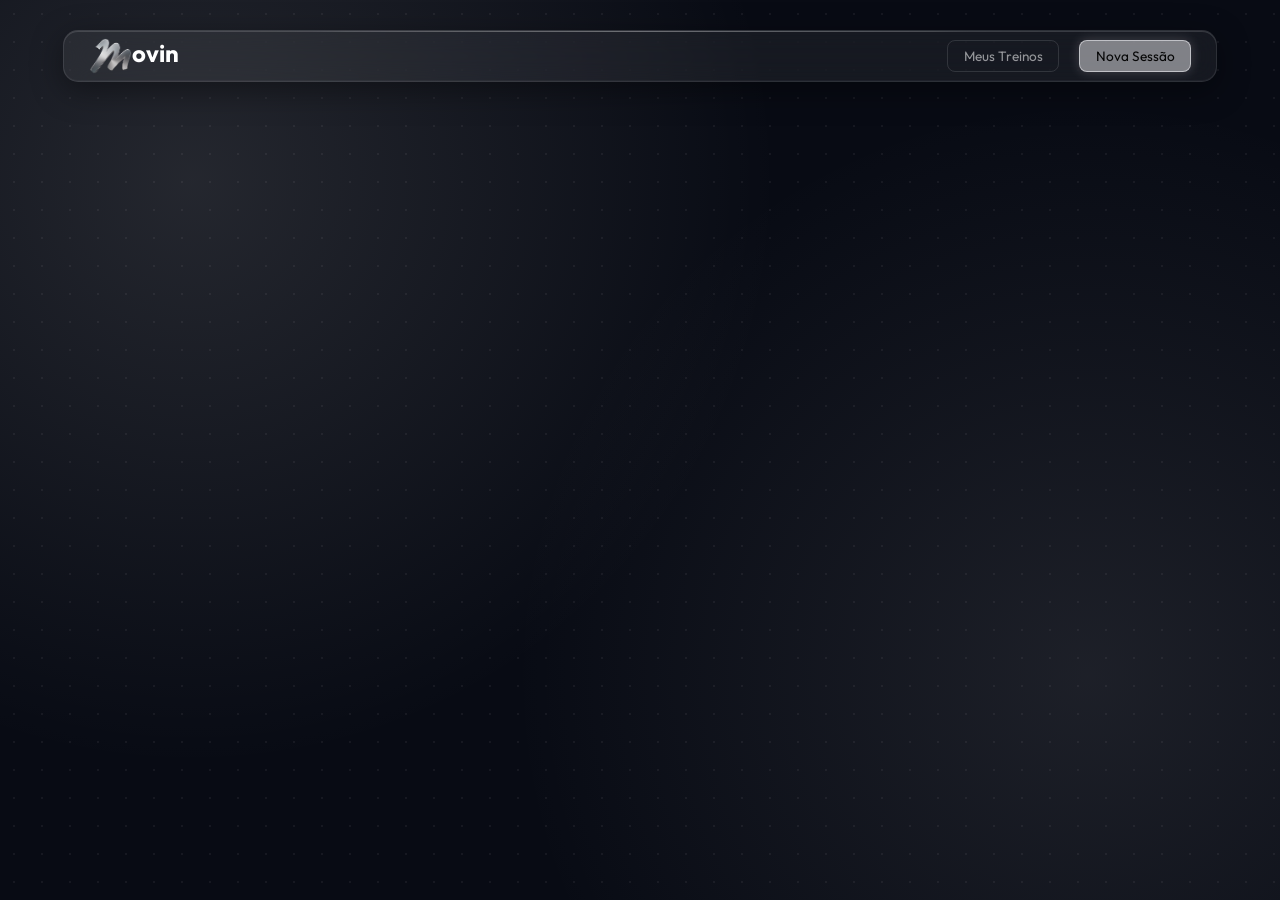
==== FrontEnd/src/NovoTreino.html @ cd40dde0 "feat(frontend): adiciona estrutura base e páginas iniciais" ====
<!DOCTYPE html>
<html lang="PT-BR">
<head>
    <meta charset="UTF-8">
    <meta name="viewport" content="width=device-width, initial-scale=1.0">
    <link rel="stylesheet" href="../style/plano.css" />
    <link rel="stylesheet" href="../style/navbar.css" />
    <title>Novo Plano de Treino</title>
</head>
<body>
     <nav>
            <div class="nav">
                <div class="container_nav">
                    <div class="logo">
                        <img src="../Img/logo movin.png" />
                        <h1>ovin</h1>
                    </div>

                    <div class="link">
                        <a class="button" href="../index.html"
                            >Meus Treinos</a
                        >
                        <a class="button active" href="NovoTreino.html">Nova Sessão</a>
                    </div>
                </div>
            </div>
        </nav>

        <header>
            <section>
                
            </section>
        </header>
    
</body>
</html>
---- FrontEnd/style/plano.css ----
@import url('https://fonts.googleapis.com/css2?family=Outfit:wght@100..900&display=swap');

* {
    padding: 0;
    margin: 0;
    font-family: 'Outfit', sans-serif;

}
html {
    background-color: #080b14;
}

body {
    margin: 0;
    min-height: 100vh;
    background-color: #080b14;
    background-image:
        radial-gradient(circle at 15% 20%, rgba(241, 240, 238, 0.12) 0%, transparent 45%),
        radial-gradient(circle at 85% 75%, rgba(215, 214, 218, 0.1) 0%, transparent 45%),
        radial-gradient(circle, rgba(255, 255, 255, 0.055) 1px, transparent 1px);
    background-size: 100% 100%, 100% 100%, 28px 28px;
}

header{
    width:100%;
    height: 83.5vh;
  display:flex;
  justify-content: center;
  align-items: center;
    padding-top:100px;
    flex-direction:column;
}

header section{ 
display: grid;
grid-template-columns: repeat(3, 1fr);
grid-template-rows: repeat(2, 1fr);
grid-column-gap: 0px;
grid-row-gap: 0px;
width:95%;
height: 80%;
align-items: center;
    justify-items: center;
}
---- FrontEnd/style/navbar.css ----
nav {
    display: flex;
    justify-content: center;
    width: 100%;

    padding: 0px;
    position: fixed;
    margin-top: 30px;
}
.nav {
    background: rgba(255, 255, 255, 0.06);
    backdrop-filter: blur(14px);
    -webkit-backdrop-filter: blur(14px);
    border: 1px solid rgba(255, 255, 255, 0.10);
    box-shadow:
        0 8px 32px rgba(0, 0, 0, 0.4),
        inset 0 1px 0 rgba(255, 255, 255, 0.14),
        inset 0 -1px 0 rgba(255, 255, 255, 0.04);
    width: 90%;
    height: 50px;
    align-items: center;
    display: flex;
    border-radius: 15px;
    position: relative;
}

.nav::before {
    content: '';
    position: absolute;
    top: 0;
    left: 10%;
    right: 10%;
    height: 1px;
    background: linear-gradient(
        90deg,
        transparent,
        rgba(255, 255, 255, 0.25),
        transparent
    );
    border-radius: 50%;
}

nav .container_nav {
    width: 100%;
    display: flex;

    align-items: center;
    justify-content: space-between;
    margin: 10px;
    margin-left: 25px;
    margin-right: 25px;
}
nav .container_nav .logo {
    height: 100%;
    display: flex;
}
nav .container_nav .logo h1 {
    color: white;
}

nav .container_nav .logo img {
    width: 43px;
}

nav .container_nav .link {
    text-align: center;
    height: 100%;
    display: flex;
    gap: 20px;
}
nav .container_nav .link a{
    text-decoration: none;
    color:white;
}

nav .container_nav .link a.button {
    width: 110px;
    height: 30px;
    display: flex;
    border-radius: 8px;
    border: 1px solid rgba(255, 255, 255, 0.12);
    justify-content: center;
    align-items: center;
    background: transparent;
    color: rgba(255, 255, 255, 0.55);
    font-size: 0.85rem;
    transition: border-color 0.2s ease, color 0.2s ease, background 0.2s ease;
}

nav .container_nav .link a.button:hover {
    border-color: rgba(247, 247, 248, 0.5);
    color: rgba(0, 0, 0, 0.9);
    background: rgba(255, 254, 254, 0.904);
    font-weight: bold;
}

nav .container_nav .link a.active:hover {
    border-color: rgba(247, 247, 248, 0.5);
    color: rgba(255, 255, 255, 0.9);
    background: rgba(216, 216, 219, 0.274);
}

nav .container_nav .link a.active {
    border-color: rgba(236, 236, 241, 0.6);
    background: rgba(246, 246, 248, 0.473);
    color: rgba(0, 0, 0, 0.95);
    box-shadow: 0 0 12px rgba(245, 242, 242, 0.2);
}
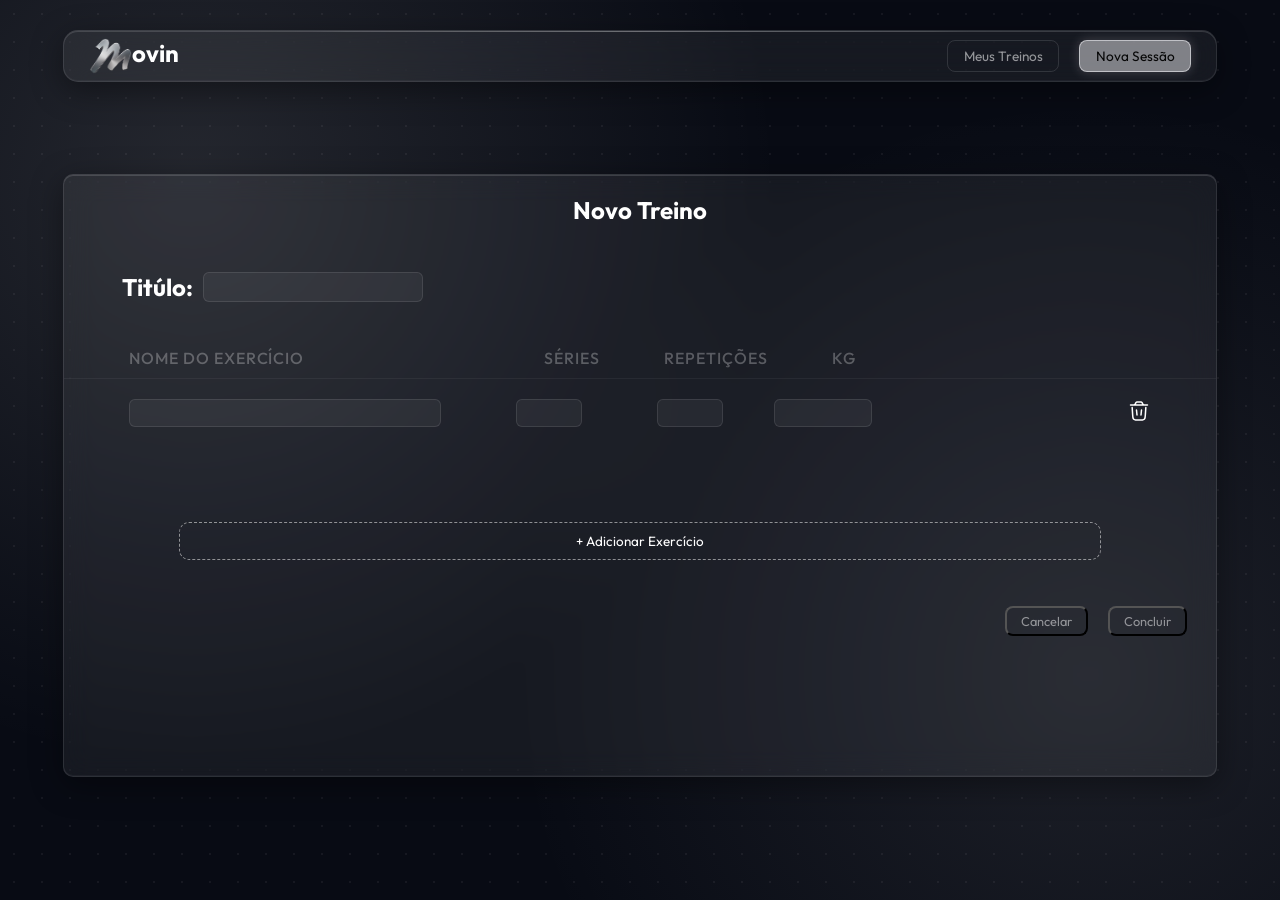
==== commit 2679b826: "feat: Realização da tela de Novo Treino e chamadas apis" ====
--- a/FrontEnd/src/NovoTreino.html
+++ b/FrontEnd/src/NovoTreino.html
@@ -1,14 +1,14 @@
-<!DOCTYPE html>
+<!doctype html>
 <html lang="PT-BR">
-<head>
-    <meta charset="UTF-8">
-    <meta name="viewport" content="width=device-width, initial-scale=1.0">
-    <link rel="stylesheet" href="../style/plano.css" />
-    <link rel="stylesheet" href="../style/navbar.css" />
-    <title>Novo Plano de Treino</title>
-</head>
-<body>
-     <nav>
+    <head>
+        <meta charset="UTF-8" />
+        <meta name="viewport" content="width=device-width, initial-scale=1.0" />
+        <link rel="stylesheet" href="../style/plano.css" />
+        <link rel="stylesheet" href="../style/navbar.css" />
+        <title>Novo Plano de Treino</title>
+    </head>
+    <body>
+        <nav>
             <div class="nav">
                 <div class="container_nav">
                     <div class="logo">
@@ -17,10 +17,10 @@
                     </div>
 
                     <div class="link">
-                        <a class="button" href="../index.html"
-                            >Meus Treinos</a
+                        <a class="button" href="../index.html">Meus Treinos</a>
+                        <a class="button active" href="NovoTreino.html"
+                            >Nova Sessão</a
                         >
-                        <a class="button active" href="NovoTreino.html">Nova Sessão</a>
                     </div>
                 </div>
             </div>
@@ -28,9 +28,49 @@
 
         <header>
             <section>
-                
+                <div class="container_new">
+                    <h1>Novo Treino</h1>
+
+                    <div class="rowtitle">
+                        <h1>Titúlo:</h1>
+                        <input class="new_exercice"type="text" />
+                    </div>
+                    <form class="rowinput">
+                        <div class="new-table-header">
+                            <span>Nome do Exercício</span>
+                            <div class="row">
+                                <span>Séries</span>
+                                <span>Repetições</span>
+                                <span>Kg</span>
+                            </div>
+                            <span></span>
+                        </div>
+                        <div class="rowtext">
+                            <div class="armazen_input">
+                            <input class="name new_exercice" type="text" />
+                    
+                            <input class="serie new_exercice" type="text" />
+                      
+                            <input class="reps new_exercice" type="text" />
+
+                            <input class="kg new_exercice" type="text" />
+                            </div>
+                            <div class="stash_button">
+                                <svg xmlns="http://www.w3.org/2000/svg" width="24" height="24" viewBox="0 0 24 24" fill="none"><path fill-rule="evenodd" clip-rule="evenodd" d="M10.3094 2.25002H13.6908C13.9072 2.24988 14.0957 2.24976 14.2737 2.27819C14.977 2.39049 15.5856 2.82915 15.9146 3.46084C15.9978 3.62073 16.0573 3.79961 16.1256 4.00494L16.2373 4.33984C16.2562 4.39653 16.2616 4.41258 16.2661 4.42522C16.4413 4.90933 16.8953 5.23659 17.4099 5.24964C17.4235 5.24998 17.44 5.25004 17.5001 5.25004H20.5001C20.9143 5.25004 21.2501 5.58582 21.2501 6.00004C21.2501 6.41425 20.9143 6.75004 20.5001 6.75004H3.5C3.08579 6.75004 2.75 6.41425 2.75 6.00004C2.75 5.58582 3.08579 5.25004 3.5 5.25004H6.50008C6.56013 5.25004 6.5767 5.24998 6.59023 5.24964C7.10488 5.23659 7.55891 4.90936 7.73402 4.42524C7.73863 4.41251 7.74392 4.39681 7.76291 4.33984L7.87452 4.00496C7.94281 3.79964 8.00233 3.62073 8.08559 3.46084C8.41453 2.82915 9.02313 2.39049 9.72643 2.27819C9.90445 2.24976 10.093 2.24988 10.3094 2.25002ZM9.00815 5.25004C9.05966 5.14902 9.10531 5.04404 9.14458 4.93548C9.1565 4.90251 9.1682 4.86742 9.18322 4.82234L9.28302 4.52292C9.37419 4.24941 9.39519 4.19363 9.41601 4.15364C9.52566 3.94307 9.72853 3.79686 9.96296 3.75942C10.0075 3.75231 10.067 3.75004 10.3553 3.75004H13.6448C13.9331 3.75004 13.9927 3.75231 14.0372 3.75942C14.2716 3.79686 14.4745 3.94307 14.5842 4.15364C14.605 4.19363 14.626 4.2494 14.7171 4.52292L14.8169 4.82216L14.8556 4.9355C14.8949 5.04405 14.9405 5.14902 14.992 5.25004H9.00815Z" fill="currentColor"/><path d="M5.91509 8.45015C5.88754 8.03685 5.53016 7.72415 5.11686 7.7517C4.70357 7.77925 4.39086 8.13663 4.41841 8.54993L4.88186 15.5017C4.96736 16.7844 5.03642 17.8205 5.19839 18.6336C5.36679 19.4789 5.65321 20.185 6.2448 20.7385C6.8364 21.2919 7.55995 21.5308 8.4146 21.6425C9.23662 21.7501 10.275 21.7501 11.5606 21.75H12.4395C13.7251 21.7501 14.7635 21.7501 15.5856 21.6425C16.4402 21.5308 17.1638 21.2919 17.7554 20.7385C18.347 20.185 18.6334 19.4789 18.8018 18.6336C18.9638 17.8206 19.0328 16.7844 19.1183 15.5017L19.5818 8.54993C19.6093 8.13663 19.2966 7.77925 18.8833 7.7517C18.47 7.72415 18.1126 8.03685 18.0851 8.45015L17.6251 15.3493C17.5353 16.6971 17.4713 17.6349 17.3307 18.3406C17.1943 19.025 17.004 19.3873 16.7306 19.6431C16.4572 19.8989 16.083 20.0647 15.391 20.1552C14.6776 20.2485 13.7376 20.25 12.3868 20.25H11.6134C10.2626 20.25 9.32255 20.2485 8.60915 20.1552C7.91715 20.0647 7.54299 19.8989 7.26958 19.6431C6.99617 19.3873 6.80583 19.025 6.66948 18.3406C6.52892 17.6349 6.46489 16.6971 6.37503 15.3493L5.91509 8.45015Z" fill="currentColor"/><path d="M9.42546 10.2538C9.83762 10.2125 10.2052 10.5133 10.2464 10.9254L10.7464 15.9254C10.7876 16.3376 10.4869 16.7051 10.0747 16.7463C9.66256 16.7875 9.29503 16.4868 9.25381 16.0747L8.75381 11.0747C8.7126 10.6625 9.01331 10.295 9.42546 10.2538Z" fill="currentColor"/><path d="M14.5747 10.2538C14.9869 10.295 15.2876 10.6625 15.2464 11.0747L14.7464 16.0747C14.7052 16.4868 14.3376 16.7875 13.9255 16.7463C13.5133 16.7051 13.2126 16.3376 13.2538 15.9254L13.7538 10.9254C13.795 10.5133 14.1626 10.2125 14.5747 10.2538Z" fill="currentColor"/></svg>
+                            </div>
+                        </div>
+                    </form>
+                    <div class="new_button_exercise">
+                    <button class="btn-new-exercise" id="btnAddExercise">+ Adicionar Exercício</button>
+                </div>
+                <div class="container_button">
+                    <button class="new-btn-close">Cancelar</button>
+                    <button class="new-btn-save">Concluir</button>
+                </div>
+                </div>
             </section>
         </header>
-    
-</body>
-</html>+        <script src="../Js/api.js"></script>
+        <script src="../Js/novoTreino.js"></script>
+    </body>
+</html>
--- a/FrontEnd/style/plano.css
+++ b/FrontEnd/style/plano.css
@@ -4,7 +4,6 @@
     padding: 0;
     margin: 0;
     font-family: 'Outfit', sans-serif;
-
 }
 html {
     background-color: #080b14;
@@ -15,30 +14,270 @@
     min-height: 100vh;
     background-color: #080b14;
     background-image:
-        radial-gradient(circle at 15% 20%, rgba(241, 240, 238, 0.12) 0%, transparent 45%),
-        radial-gradient(circle at 85% 75%, rgba(215, 214, 218, 0.1) 0%, transparent 45%),
+        radial-gradient(
+            circle at 15% 20%,
+            rgba(241, 240, 238, 0.12) 0%,
+            transparent 45%
+        ),
+        radial-gradient(
+            circle at 85% 75%,
+            rgba(215, 214, 218, 0.1) 0%,
+            transparent 45%
+        ),
         radial-gradient(circle, rgba(255, 255, 255, 0.055) 1px, transparent 1px);
-    background-size: 100% 100%, 100% 100%, 28px 28px;
-}
-
-header{
-    width:100%;
+    background-size:
+        100% 100%,
+        100% 100%,
+        28px 28px;
+}
+
+header {
+    width: 100%;
     height: 83.5vh;
-  display:flex;
-  justify-content: center;
-  align-items: center;
-    padding-top:100px;
-    flex-direction:column;
-}
-
-header section{ 
-display: grid;
-grid-template-columns: repeat(3, 1fr);
-grid-template-rows: repeat(2, 1fr);
-grid-column-gap: 0px;
-grid-row-gap: 0px;
-width:95%;
-height: 80%;
-align-items: center;
-    justify-items: center;
-}
+    display: flex;
+    justify-content: center;
+    align-items: center;
+    padding-top: 100px;
+    flex-direction: column;
+}
+
+header section {
+    width: 90%;
+    height: 80%;
+    border-radius: 10px;
+    background: rgba(255, 255, 255, 0.06);
+    backdrop-filter: blur(14px);
+    -webkit-backdrop-filter: blur(14px);
+    border: 1px solid rgba(255, 255, 255, 0.1);
+    box-shadow:
+        0 8px 32px rgba(0, 0, 0, 0.4),
+        inset 0 1px 0 rgba(255, 255, 255, 0.14),
+        inset 0 -1px 0 rgba(255, 255, 255, 0.04);
+}
+
+header section div.container_new {
+    width: 100%;
+    height: 95%;
+    display: flex;
+    flex-direction: column;
+    align-items: center;
+    padding-top: 20px;
+    gap: 20px;
+    color: white;
+    justify-content: space-between;
+}
+header section div.container_new div.rowtitle {
+    width: 90%;
+    display: flex;
+    gap: 10px;
+}
+form.rowinput {
+    width: 100%;
+}
+form.rowinput div.new-table-header {
+    padding: 0 65px 10px;
+    color: rgba(255, 255, 255, 0.28);
+    font-size: 1rem;
+    font-weight: 500;
+    letter-spacing: 0.06em;
+    text-transform: uppercase;
+    border-bottom: 1px solid rgba(255, 255, 255, 0.05);
+    margin-bottom: 6px;
+    display: flex;
+    gap: 15rem;
+}
+div.stash_button:hover {
+    color: red;
+    cursor: pointer;
+    transition: 0.4s;
+}
+form.rowinput div.new-table-header div.row {
+    display: flex;
+    flex-direction: row;
+    gap: 4rem;
+}
+form.rowinput div.rowtext {
+    display: flex;
+    margin: 0 65px 0px;
+    justify-content: space-between;
+    margin-top: 20px;
+}
+input.new_exercice {
+    background: rgba(255, 255, 255, 0.05);
+    border: 1px solid rgba(255, 255, 255, 0.1);
+    border-radius: 6px;
+    color: rgba(255, 255, 255, 0.85);
+    padding: 4px 8px;
+    font-size: 0.86rem;
+    font-family: 'Outfit', sans-serif;
+    outline: none;
+    transition:
+        border-color 0.2s ease,
+        background 0.2s ease;
+}
+
+form.rowinput div.rowtext div.armazen_input {
+    width: 100%;
+}
+
+form.rowinput div.rowtext input.name {
+    width: 29.5%;
+}
+
+form.rowinput div.rowtext input.serie,
+input.reps {
+    width: 3rem;
+    margin-left: 4.5rem;
+}
+
+form.rowinput div.rowtext input.kg {
+    width: 5rem;
+    margin-left: 3rem;
+}
+
+form.rowinput div.rowtext input.serie,
+input.reps,
+input.kg,
+input::placeholder {
+    text-align: center;
+}
+div.new_button_exercise {
+    width: 100%;
+    display: flex;
+    justify-content: center;
+    margin-top: 40px;
+}
+.btn-new-exercise {
+    width: 80%;
+    margin-top: 8px;
+    padding: 10px;
+    background: transparent;
+    border: 1px dashed rgba(248, 247, 247, 0.527);
+    border-radius: 10px;
+    color: rgb(255, 255, 255);
+    font-size: 0.84rem;
+    font-family: 'Outfit', sans-serif;
+    cursor: pointer;
+    transition: all 0.2s ease;
+    text-align: center;
+    display: flex;
+    justify-content: center;
+}
+.btn-new-exercise:hover {
+    border-color: rgba(233, 234, 240, 0.4);
+    background: rgba(208, 208, 211, 0.05);
+    color: rgba(255, 255, 255, 0.65);
+}
+
+div.container_button {
+    width: 95%;
+    height: 10rem;
+    display: flex;
+    justify-content: end;
+    gap: 20px;
+}
+div.container_button button {
+    padding: 5px 14px;
+    height: 30px;
+    border-radius: 8px;
+    border: 1px solid rgba(250, 246, 246, 0.877) 7;
+    background: transparent;
+    color: rgba(255, 255, 255, 0.5);
+    font-size: 0.8rem;
+    cursor: pointer;
+    transition: all 0.2s ease;
+    font-family: 'Outfit', sans-serif;
+}
+div.container_button button:hover {
+    border-color: rgba(245, 245, 248, 0.45);
+    background: rgba(189, 189, 190, 0.08);
+    color: rgba(255, 255, 255, 0.85);
+}
+
+/* ── Responsivo ─────────────────────────────────────── */
+
+/* Tablet */
+@media (max-width: 900px) {
+    header {
+        height: auto;
+        padding-bottom: 40px;
+    }
+    header section {
+        height: auto;
+    }
+    header section div.container_new {
+        height: auto;
+    }
+    form.rowinput div.new-table-header {
+        gap: 7rem;
+        padding: 0 28px 10px;
+        font-size: 0.75rem;
+    }
+    form.rowinput div.new-table-header div.row {
+        gap: 2.2rem;
+    }
+    form.rowinput div.rowtext {
+        margin: 14px 28px 0;
+    }
+    form.rowinput div.rowtext input.name {
+        width: 32%;
+    }
+    form.rowinput div.rowtext input.serie,
+    form.rowinput div.rowtext input.reps {
+        width: 2.5rem;
+        margin-left: 1.6rem;
+    }
+    form.rowinput div.rowtext input.kg {
+        width: 3.5rem;
+        margin-left: 1.2rem;
+    }
+    div.container_button {
+        height: auto;
+        padding-bottom: 16px;
+    }
+}
+
+/* Mobile */
+@media (max-width: 600px) {
+    header {
+        padding-top: 80px;
+    }
+    header section {
+        width: 96%;
+    }
+    header section div.container_new div.rowtitle h1 {
+        font-size: 0.9rem;
+        white-space: nowrap;
+    }
+    form.rowinput div.new-table-header {
+        gap: 2.2rem;
+        padding: 0 14px 10px;
+        font-size: 0.60rem;
+        letter-spacing: 0.03em;
+    }
+    form.rowinput div.new-table-header div.row {
+        gap: 0.7rem;
+    }
+    form.rowinput div.rowtext {
+        margin: 10px 14px 0;
+    }
+    form.rowinput div.rowtext input.name {
+        width: 28%;
+    }
+    form.rowinput div.rowtext input.serie,
+    form.rowinput div.rowtext input.reps {
+        width: 2rem;
+        margin-left: 0.4rem;
+    }
+    form.rowinput div.rowtext input.kg {
+        width: 2.5rem;
+        margin-left: 0.3rem;
+    }
+    div.new_button_exercise {
+        margin-top: 20px;
+    }
+    div.container_button {
+        height: auto;
+        padding-bottom: 16px;
+    }
+}
--- a/FrontEnd/style/navbar.css
+++ b/FrontEnd/style/navbar.css
@@ -105,4 +105,30 @@
     background: rgba(246, 246, 248, 0.473);
     color: rgba(0, 0, 0, 0.95);
     box-shadow: 0 0 12px rgba(245, 242, 242, 0.2);
+}
+
+/* ── Responsivo ─────────────────────────────────────── */
+@media (max-width: 560px) {
+    nav {
+        margin-top: 16px;
+    }
+    .nav {
+        width: 94%;
+        height: 44px;
+    }
+    nav .container_nav {
+        margin-left: 14px;
+        margin-right: 14px;
+    }
+    nav .container_nav .logo img {
+        width: 34px;
+    }
+    nav .container_nav .link {
+        gap: 10px;
+    }
+    nav .container_nav .link a.button {
+        width: 84px;
+        font-size: 0.75rem;
+        height: 26px;
+    }
 }
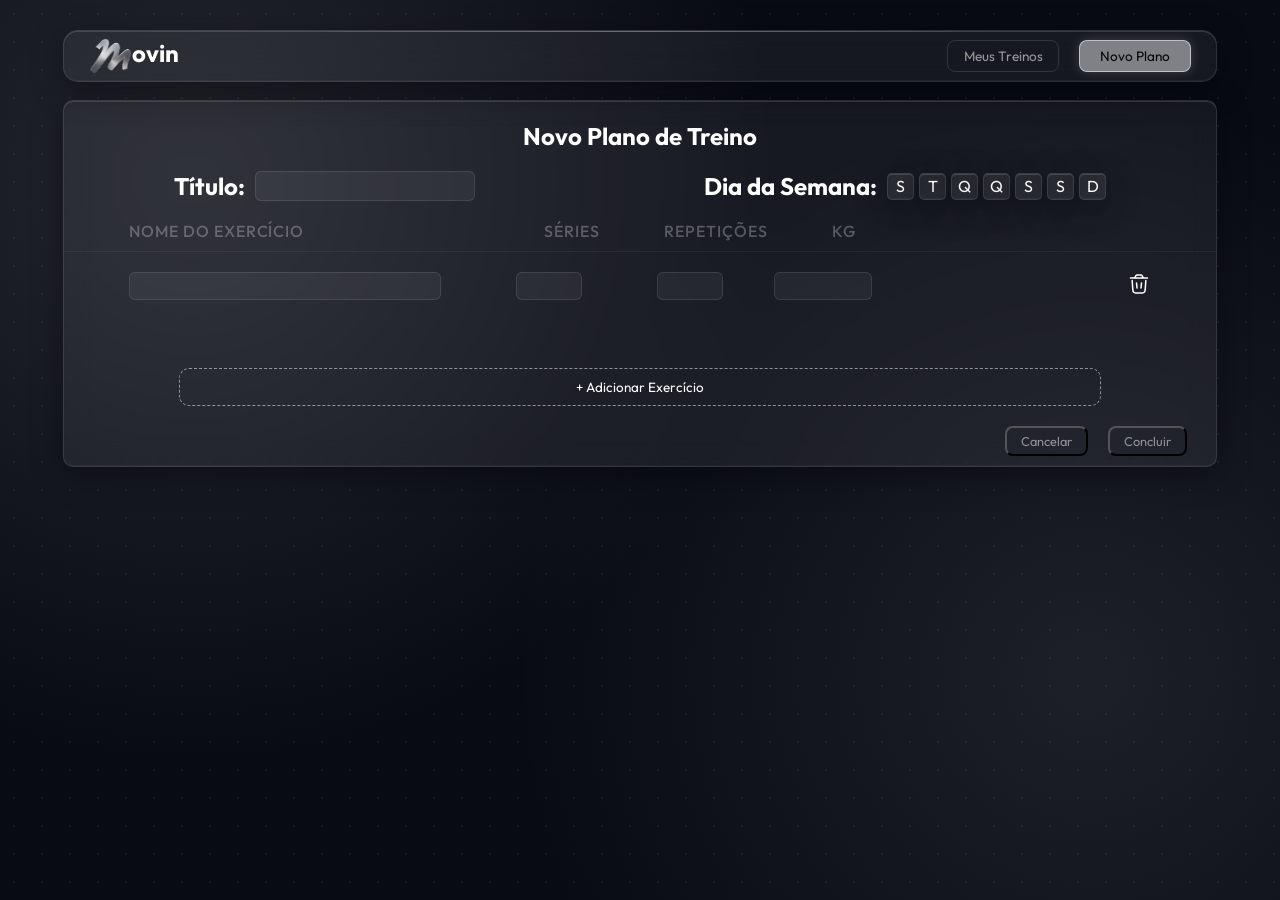
==== commit 78b954d4: "feature(realização das novas consições de titulo e ajuste na responsividade" ====
--- a/FrontEnd/src/NovoTreino.html
+++ b/FrontEnd/src/NovoTreino.html
@@ -19,7 +19,7 @@
                     <div class="link">
                         <a class="button" href="../index.html">Meus Treinos</a>
                         <a class="button active" href="NovoTreino.html"
-                            >Nova Sessão</a
+                            >Novo Plano</a
                         >
                     </div>
                 </div>
@@ -29,11 +29,25 @@
         <header>
             <section>
                 <div class="container_new">
-                    <h1>Novo Treino</h1>
+                    <h1>Novo Plano de Treino</h1>
 
                     <div class="rowtitle">
-                        <h1>Titúlo:</h1>
-                        <input class="new_exercice"type="text" />
+                        <div class="first_option">
+                            <h1>Título:</h1>
+                            <input class="new_exercice" type="text" />
+                        </div>
+                        <div class="second_option">
+                            <h1>Dia da Semana:</h1>
+                            <div class="day_week">
+                                <div data-day="Segunda-Feira">S</div>
+                                <div data-day="Terça-Feira">T</div>
+                                <div data-day="Quarta-Feira">Q</div>
+                                <div data-day="Quinta-Feira">Q</div>
+                                <div data-day="Sexta-Feira">S</div>
+                                <div data-day="Sábado">S</div>
+                                <div data-day="Domingo">D</div>
+                            </div>
+                        </div>
                     </div>
                     <form class="rowinput">
                         <div class="new-table-header">
@@ -47,26 +61,53 @@
                         </div>
                         <div class="rowtext">
                             <div class="armazen_input">
-                            <input class="name new_exercice" type="text" />
-                    
-                            <input class="serie new_exercice" type="text" />
-                      
-                            <input class="reps new_exercice" type="text" />
+                                <input class="name new_exercice" type="text" />
 
-                            <input class="kg new_exercice" type="text" />
+                                <input class="serie new_exercice" type="text" />
+
+                                <input class="reps new_exercice" type="text" />
+
+                                <input class="kg new_exercice" type="text" />
                             </div>
                             <div class="stash_button">
-                                <svg xmlns="http://www.w3.org/2000/svg" width="24" height="24" viewBox="0 0 24 24" fill="none"><path fill-rule="evenodd" clip-rule="evenodd" d="M10.3094 2.25002H13.6908C13.9072 2.24988 14.0957 2.24976 14.2737 2.27819C14.977 2.39049 15.5856 2.82915 15.9146 3.46084C15.9978 3.62073 16.0573 3.79961 16.1256 4.00494L16.2373 4.33984C16.2562 4.39653 16.2616 4.41258 16.2661 4.42522C16.4413 4.90933 16.8953 5.23659 17.4099 5.24964C17.4235 5.24998 17.44 5.25004 17.5001 5.25004H20.5001C20.9143 5.25004 21.2501 5.58582 21.2501 6.00004C21.2501 6.41425 20.9143 6.75004 20.5001 6.75004H3.5C3.08579 6.75004 2.75 6.41425 2.75 6.00004C2.75 5.58582 3.08579 5.25004 3.5 5.25004H6.50008C6.56013 5.25004 6.5767 5.24998 6.59023 5.24964C7.10488 5.23659 7.55891 4.90936 7.73402 4.42524C7.73863 4.41251 7.74392 4.39681 7.76291 4.33984L7.87452 4.00496C7.94281 3.79964 8.00233 3.62073 8.08559 3.46084C8.41453 2.82915 9.02313 2.39049 9.72643 2.27819C9.90445 2.24976 10.093 2.24988 10.3094 2.25002ZM9.00815 5.25004C9.05966 5.14902 9.10531 5.04404 9.14458 4.93548C9.1565 4.90251 9.1682 4.86742 9.18322 4.82234L9.28302 4.52292C9.37419 4.24941 9.39519 4.19363 9.41601 4.15364C9.52566 3.94307 9.72853 3.79686 9.96296 3.75942C10.0075 3.75231 10.067 3.75004 10.3553 3.75004H13.6448C13.9331 3.75004 13.9927 3.75231 14.0372 3.75942C14.2716 3.79686 14.4745 3.94307 14.5842 4.15364C14.605 4.19363 14.626 4.2494 14.7171 4.52292L14.8169 4.82216L14.8556 4.9355C14.8949 5.04405 14.9405 5.14902 14.992 5.25004H9.00815Z" fill="currentColor"/><path d="M5.91509 8.45015C5.88754 8.03685 5.53016 7.72415 5.11686 7.7517C4.70357 7.77925 4.39086 8.13663 4.41841 8.54993L4.88186 15.5017C4.96736 16.7844 5.03642 17.8205 5.19839 18.6336C5.36679 19.4789 5.65321 20.185 6.2448 20.7385C6.8364 21.2919 7.55995 21.5308 8.4146 21.6425C9.23662 21.7501 10.275 21.7501 11.5606 21.75H12.4395C13.7251 21.7501 14.7635 21.7501 15.5856 21.6425C16.4402 21.5308 17.1638 21.2919 17.7554 20.7385C18.347 20.185 18.6334 19.4789 18.8018 18.6336C18.9638 17.8206 19.0328 16.7844 19.1183 15.5017L19.5818 8.54993C19.6093 8.13663 19.2966 7.77925 18.8833 7.7517C18.47 7.72415 18.1126 8.03685 18.0851 8.45015L17.6251 15.3493C17.5353 16.6971 17.4713 17.6349 17.3307 18.3406C17.1943 19.025 17.004 19.3873 16.7306 19.6431C16.4572 19.8989 16.083 20.0647 15.391 20.1552C14.6776 20.2485 13.7376 20.25 12.3868 20.25H11.6134C10.2626 20.25 9.32255 20.2485 8.60915 20.1552C7.91715 20.0647 7.54299 19.8989 7.26958 19.6431C6.99617 19.3873 6.80583 19.025 6.66948 18.3406C6.52892 17.6349 6.46489 16.6971 6.37503 15.3493L5.91509 8.45015Z" fill="currentColor"/><path d="M9.42546 10.2538C9.83762 10.2125 10.2052 10.5133 10.2464 10.9254L10.7464 15.9254C10.7876 16.3376 10.4869 16.7051 10.0747 16.7463C9.66256 16.7875 9.29503 16.4868 9.25381 16.0747L8.75381 11.0747C8.7126 10.6625 9.01331 10.295 9.42546 10.2538Z" fill="currentColor"/><path d="M14.5747 10.2538C14.9869 10.295 15.2876 10.6625 15.2464 11.0747L14.7464 16.0747C14.7052 16.4868 14.3376 16.7875 13.9255 16.7463C13.5133 16.7051 13.2126 16.3376 13.2538 15.9254L13.7538 10.9254C13.795 10.5133 14.1626 10.2125 14.5747 10.2538Z" fill="currentColor"/></svg>
+                                <svg
+                                    xmlns="http://www.w3.org/2000/svg"
+                                    width="24"
+                                    height="24"
+                                    viewBox="0 0 24 24"
+                                    fill="none"
+                                >
+                                    <path
+                                        fill-rule="evenodd"
+                                        clip-rule="evenodd"
+                                        d="M10.3094 2.25002H13.6908C13.9072 2.24988 14.0957 2.24976 14.2737 2.27819C14.977 2.39049 15.5856 2.82915 15.9146 3.46084C15.9978 3.62073 16.0573 3.79961 16.1256 4.00494L16.2373 4.33984C16.2562 4.39653 16.2616 4.41258 16.2661 4.42522C16.4413 4.90933 16.8953 5.23659 17.4099 5.24964C17.4235 5.24998 17.44 5.25004 17.5001 5.25004H20.5001C20.9143 5.25004 21.2501 5.58582 21.2501 6.00004C21.2501 6.41425 20.9143 6.75004 20.5001 6.75004H3.5C3.08579 6.75004 2.75 6.41425 2.75 6.00004C2.75 5.58582 3.08579 5.25004 3.5 5.25004H6.50008C6.56013 5.25004 6.5767 5.24998 6.59023 5.24964C7.10488 5.23659 7.55891 4.90936 7.73402 4.42524C7.73863 4.41251 7.74392 4.39681 7.76291 4.33984L7.87452 4.00496C7.94281 3.79964 8.00233 3.62073 8.08559 3.46084C8.41453 2.82915 9.02313 2.39049 9.72643 2.27819C9.90445 2.24976 10.093 2.24988 10.3094 2.25002ZM9.00815 5.25004C9.05966 5.14902 9.10531 5.04404 9.14458 4.93548C9.1565 4.90251 9.1682 4.86742 9.18322 4.82234L9.28302 4.52292C9.37419 4.24941 9.39519 4.19363 9.41601 4.15364C9.52566 3.94307 9.72853 3.79686 9.96296 3.75942C10.0075 3.75231 10.067 3.75004 10.3553 3.75004H13.6448C13.9331 3.75004 13.9927 3.75231 14.0372 3.75942C14.2716 3.79686 14.4745 3.94307 14.5842 4.15364C14.605 4.19363 14.626 4.2494 14.7171 4.52292L14.8169 4.82216L14.8556 4.9355C14.8949 5.04405 14.9405 5.14902 14.992 5.25004H9.00815Z"
+                                        fill="currentColor"
+                                    />
+                                    <path
+                                        d="M5.91509 8.45015C5.88754 8.03685 5.53016 7.72415 5.11686 7.7517C4.70357 7.77925 4.39086 8.13663 4.41841 8.54993L4.88186 15.5017C4.96736 16.7844 5.03642 17.8205 5.19839 18.6336C5.36679 19.4789 5.65321 20.185 6.2448 20.7385C6.8364 21.2919 7.55995 21.5308 8.4146 21.6425C9.23662 21.7501 10.275 21.7501 11.5606 21.75H12.4395C13.7251 21.7501 14.7635 21.7501 15.5856 21.6425C16.4402 21.5308 17.1638 21.2919 17.7554 20.7385C18.347 20.185 18.6334 19.4789 18.8018 18.6336C18.9638 17.8206 19.0328 16.7844 19.1183 15.5017L19.5818 8.54993C19.6093 8.13663 19.2966 7.77925 18.8833 7.7517C18.47 7.72415 18.1126 8.03685 18.0851 8.45015L17.6251 15.3493C17.5353 16.6971 17.4713 17.6349 17.3307 18.3406C17.1943 19.025 17.004 19.3873 16.7306 19.6431C16.4572 19.8989 16.083 20.0647 15.391 20.1552C14.6776 20.2485 13.7376 20.25 12.3868 20.25H11.6134C10.2626 20.25 9.32255 20.2485 8.60915 20.1552C7.91715 20.0647 7.54299 19.8989 7.26958 19.6431C6.99617 19.3873 6.80583 19.025 6.66948 18.3406C6.52892 17.6349 6.46489 16.6971 6.37503 15.3493L5.91509 8.45015Z"
+                                        fill="currentColor"
+                                    />
+                                    <path
+                                        d="M9.42546 10.2538C9.83762 10.2125 10.2052 10.5133 10.2464 10.9254L10.7464 15.9254C10.7876 16.3376 10.4869 16.7051 10.0747 16.7463C9.66256 16.7875 9.29503 16.4868 9.25381 16.0747L8.75381 11.0747C8.7126 10.6625 9.01331 10.295 9.42546 10.2538Z"
+                                        fill="currentColor"
+                                    />
+                                    <path
+                                        d="M14.5747 10.2538C14.9869 10.295 15.2876 10.6625 15.2464 11.0747L14.7464 16.0747C14.7052 16.4868 14.3376 16.7875 13.9255 16.7463C13.5133 16.7051 13.2126 16.3376 13.2538 15.9254L13.7538 10.9254C13.795 10.5133 14.1626 10.2125 14.5747 10.2538Z"
+                                        fill="currentColor"
+                                    />
+                                </svg>
                             </div>
                         </div>
                     </form>
                     <div class="new_button_exercise">
-                    <button class="btn-new-exercise" id="btnAddExercise">+ Adicionar Exercício</button>
-                </div>
-                <div class="container_button">
-                    <button class="new-btn-close">Cancelar</button>
-                    <button class="new-btn-save">Concluir</button>
-                </div>
+                        <button class="btn-new-exercise" id="btnAddExercise">
+                            + Adicionar Exercício
+                        </button>
+                    </div>
+                    <div class="container_button">
+                        <button class="new-btn-close">Cancelar</button>
+                        <button class="new-btn-save">Concluir</button>
+                    </div>
                 </div>
             </section>
         </header>
--- a/FrontEnd/style/plano.css
+++ b/FrontEnd/style/plano.css
@@ -33,12 +33,13 @@
 
 header {
     width: 100%;
-    height: 83.5vh;
+    height: 100%;
     display: flex;
     justify-content: center;
     align-items: center;
     padding-top: 100px;
     flex-direction: column;
+    padding-bottom: 20px;
 }
 
 header section {
@@ -57,7 +58,7 @@
 
 header section div.container_new {
     width: 100%;
-    height: 95%;
+    height: auto;
     display: flex;
     flex-direction: column;
     align-items: center;
@@ -67,9 +68,62 @@
     justify-content: space-between;
 }
 header section div.container_new div.rowtitle {
-    width: 90%;
+    width: 100%;
     display: flex;
     gap: 10px;
+    justify-content: space-around;
+    align-items: center;
+    align-items: center;
+    flex-wrap: wrap;
+}
+div.container_new div.rowtitle div.first_option {
+    display: flex;
+    gap: 10px;
+}
+
+div.container_new div.rowtitle div.second_option {
+    display: flex;
+    gap: 10px;
+}
+div.container_new div.rowtitle div.second_option div.day_week {
+    display: flex;
+    align-items: center;
+    justify-content: center;
+    gap: 5px;
+    align-items: center;
+    flex-wrap: wrap;
+}
+div.container_new div.rowtitle div.second_option div.day_week div {
+    width: 25px;
+    height: 25px;
+    background: rgba(255, 255, 255, 0.06);
+    backdrop-filter: blur(14px);
+    -webkit-backdrop-filter: blur(14px);
+    border: 1px solid rgba(255, 255, 255, 0.1);
+    box-shadow:
+        0 8px 32px rgba(0, 0, 0, 0.4),
+        inset 0 1px 0 rgba(255, 255, 255, 0.14),
+        inset 0 -1px 0 rgba(255, 255, 255, 0.04);
+    border-radius: 5px;
+    text-align: center;
+    display: flex;
+    justify-content: center;
+    align-items: center;
+    transition: 0.5s;
+}
+
+div.container_new div.rowtitle div.second_option div.day_week div:hover,
+div.container_new div.rowtitle div.second_option div.day_week div.active {
+    background: rgba(247, 245, 245, 0.907);
+    backdrop-filter: blur(14px);
+    -webkit-backdrop-filter: blur(14px);
+    border: 1px solid rgba(255, 255, 255, 0.1);
+    color: black;
+    cursor: pointer;
+    box-shadow:
+        0 8px 32px rgba(0, 0, 0, 0.4),
+        inset 0 1px 0 rgba(255, 255, 255, 0.14),
+        inset 0 -1px 0 rgba(255, 255, 255, 0.04);
 }
 form.rowinput {
     width: 100%;
@@ -171,10 +225,10 @@
 
 div.container_button {
     width: 95%;
-    height: 10rem;
     display: flex;
     justify-content: end;
     gap: 20px;
+    padding-bottom: 10px;
 }
 div.container_button button {
     padding: 5px 14px;
@@ -252,7 +306,7 @@
     form.rowinput div.new-table-header {
         gap: 2.2rem;
         padding: 0 14px 10px;
-        font-size: 0.60rem;
+        font-size: 0.6rem;
         letter-spacing: 0.03em;
     }
     form.rowinput div.new-table-header div.row {
--- a/FrontEnd/style/navbar.css
+++ b/FrontEnd/style/navbar.css
@@ -2,7 +2,7 @@
     display: flex;
     justify-content: center;
     width: 100%;
-
+    z-index: 100;
     padding: 0px;
     position: fixed;
     margin-top: 30px;
@@ -21,7 +21,8 @@
     align-items: center;
     display: flex;
     border-radius: 15px;
-    position: relative;
+    position: fixed;
+    z-index: 100;
 }
 
 .nav::before {
